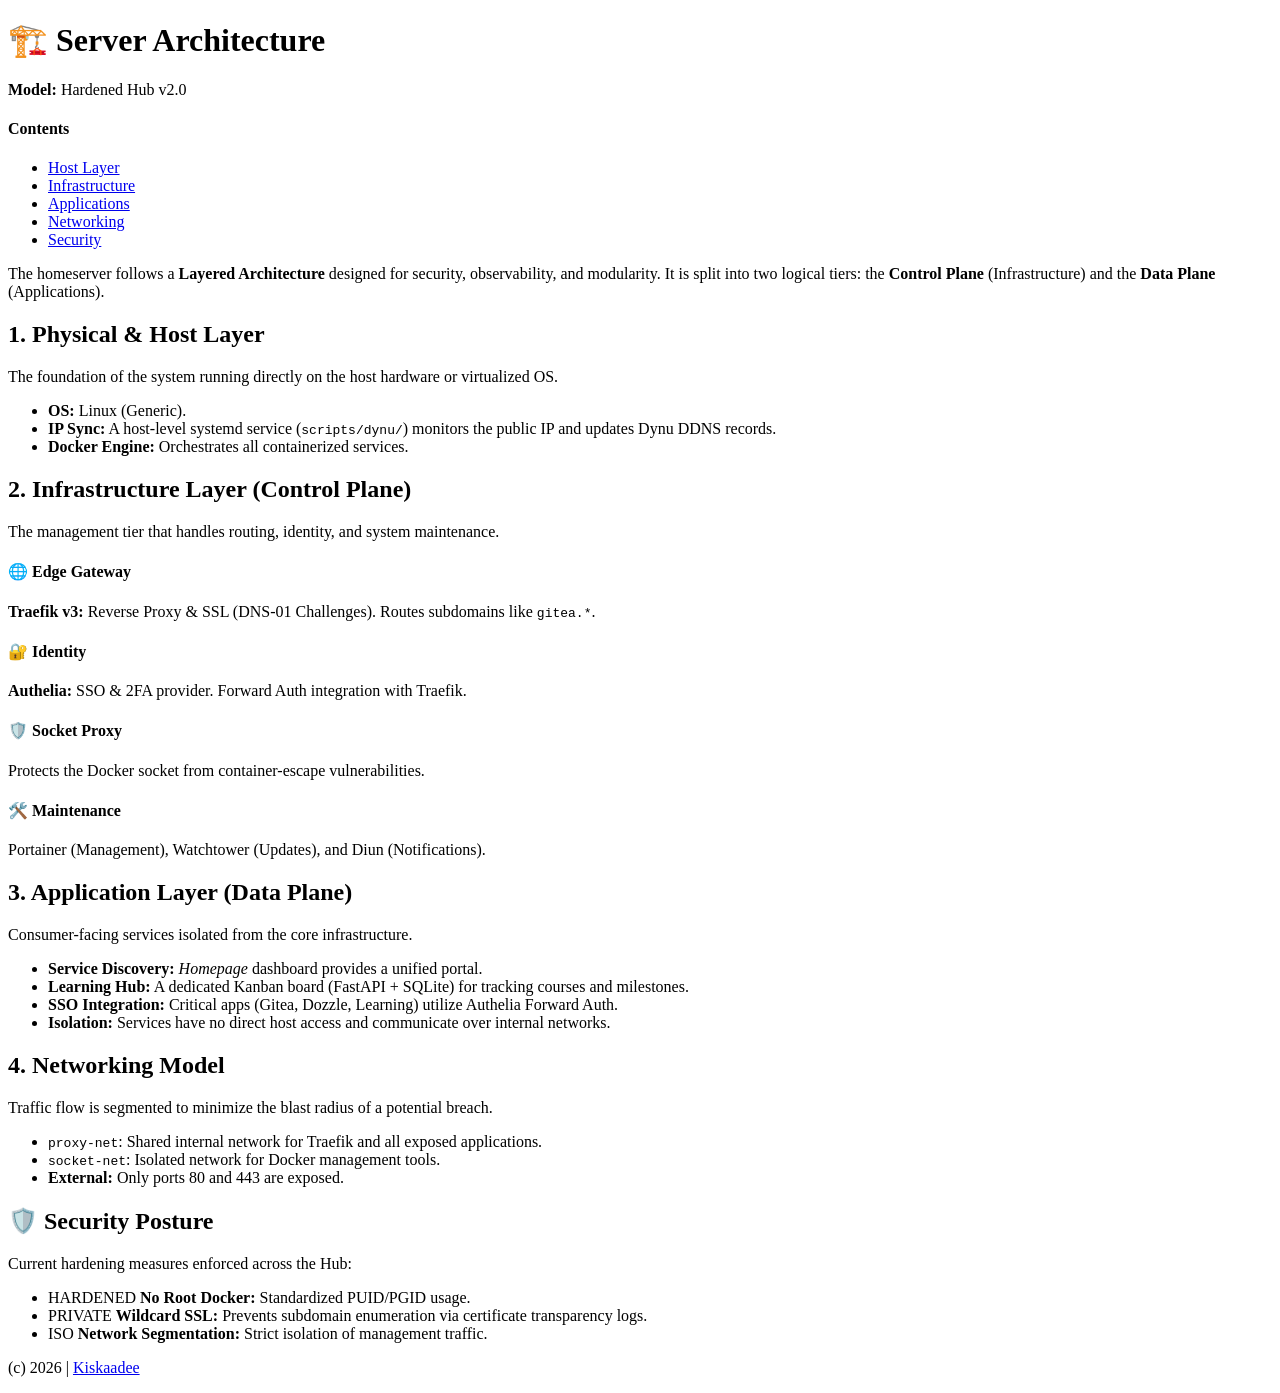
==== docs/architecture.html @ 0c5a11f7 "chore: snapshot current state before troubleshooting SSL/TLS issues" ====
<!DOCTYPE html>
<html lang="en">
<head>
    <meta charset="UTF-8">
    <meta name="viewport" content="width=device-width, initial-scale=1.0">
    <title>Server Architecture | Hardened Hub</title>
    <link rel="stylesheet" href="style.css">
</head>
<body>

<main>
    <header>
        <h1>🏗️ Server Architecture</h1>
        <p><strong>Model:</strong> Hardened Hub v2.0</p>
    </header>

    <nav>
        <h4>Contents</h4>
        <ul>
            <li><a href="#physical">Host Layer</a></li>
            <li><a href="#infra">Infrastructure</a></li>
            <li><a href="#apps">Applications</a></li>
            <li><a href="#network">Networking</a></li>
            <li><a href="#security">Security</a></li>
        </ul>
    </nav>

    <p>The homeserver follows a <strong>Layered Architecture</strong> designed for security, observability, and modularity. It is split into two logical tiers: the <strong>Control Plane</strong> (Infrastructure) and the <strong>Data Plane</strong> (Applications).</p>

    <section id="physical">
        <h2>1. Physical & Host Layer</h2>
        <p>The foundation of the system running directly on the host hardware or virtualized OS.</p>
        <div class="layer-box">
            <ul>
                <li><strong>OS:</strong> Linux (Generic).</li>
                <li><strong>IP Sync:</strong> A host-level systemd service (<code>scripts/dynu/</code>) monitors the public IP and updates Dynu DDNS records.</li>
                <li><strong>Docker Engine:</strong> Orchestrates all containerized services.</li>
            </ul>
        </div>
    </section>

    <section id="infra">
        <h2>2. Infrastructure Layer (Control Plane)</h2>
        <p>The management tier that handles routing, identity, and system maintenance.</p>
        
        <div class="grid">
            <article class="card">
                <h4>🌐 Edge Gateway</h4>
                <p><strong>Traefik v3:</strong> Reverse Proxy & SSL (DNS-01 Challenges). Routes subdomains like <code>gitea.*</code>.</p>
            </article>
            <article class="card">
                <h4>🔐 Identity</h4>
                <p><strong>Authelia:</strong> SSO & 2FA provider. Forward Auth integration with Traefik.</p>
            </article>
            <article class="card">
                <h4>🛡️ Socket Proxy</h4>
                <p>Protects the Docker socket from container-escape vulnerabilities.</p>
            </article>
            <article class="card">
                <h4>🛠️ Maintenance</h4>
                <p>Portainer (Management), Watchtower (Updates), and Diun (Notifications).</p>
            </article>
        </div>
    </section>

    <section id="apps">
        <h2>3. Application Layer (Data Plane)</h2>
        <p>Consumer-facing services isolated from the core infrastructure.</p>
        <div class="layer-box">
            <ul>
                <li><strong>Service Discovery:</strong> <em>Homepage</em> dashboard provides a unified portal.</li>
                <li><strong>Learning Hub:</strong> A dedicated Kanban board (FastAPI + SQLite) for tracking courses and milestones.</li>
                <li><strong>SSO Integration:</strong> Critical apps (Gitea, Dozzle, Learning) utilize Authelia Forward Auth.</li>
                <li><strong>Isolation:</strong> Services have no direct host access and communicate over internal networks.</li>
            </ul>
        </div>
    </section>


    <section id="network">
        <h2>4. Networking Model</h2>
        <p>Traffic flow is segmented to minimize the blast radius of a potential breach.</p>
        <ul>
            <li><code>proxy-net</code>: Shared internal network for Traefik and all exposed applications.</li>
            <li><code>socket-net</code>: Isolated network for Docker management tools.</li>
            <li><strong>External:</strong> Only ports 80 and 443 are exposed.</li>
        </ul>
    </section>

    <section id="security">
        <h2>🛡️ Security Posture</h2>
        <p>Current hardening measures enforced across the Hub:</p>
        <ul>
            <li><span class="badge badge-success">HARDENED</span> <strong>No Root Docker:</strong> Standardized PUID/PGID usage.</li>
            <li><span class="badge badge-success">PRIVATE</span> <strong>Wildcard SSL:</strong> Prevents subdomain enumeration via certificate transparency logs.</li>
            <li><span class="badge badge-success">ISO</span> <strong>Network Segmentation:</strong> Strict isolation of management traffic.</li>
        </ul>
    </section>

    <footer>
        <p>(c) 2026 | <a href="https://roadtotech.me">Kiskaadee</a></p>
    </footer>
</main>

</body>
</html>
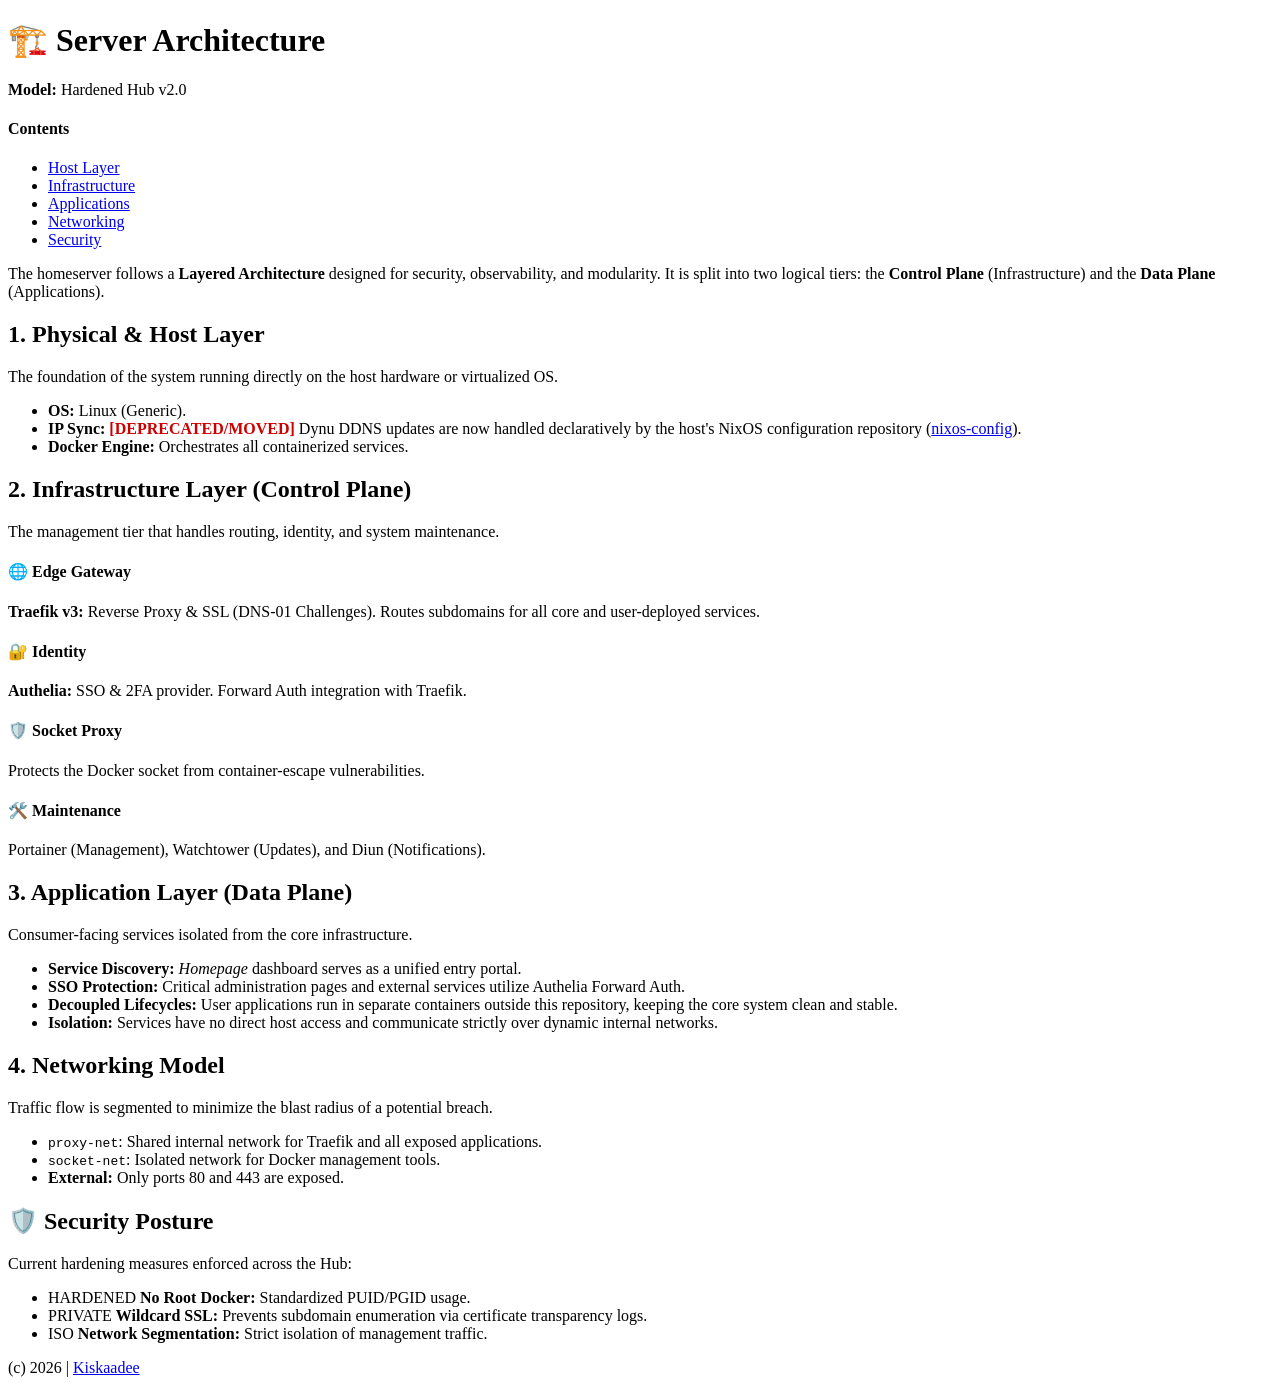
==== commit a6e27d52: "refactor(dynu): deprecate local IP monitor in favor of NixOS host config This commit removes the imp" ====
--- a/docs/architecture.html
+++ b/docs/architecture.html
@@ -33,7 +33,7 @@
         <div class="layer-box">
             <ul>
                 <li><strong>OS:</strong> Linux (Generic).</li>
-                <li><strong>IP Sync:</strong> A host-level systemd service (<code>scripts/dynu/</code>) monitors the public IP and updates Dynu DDNS records.</li>
+                <li><strong>IP Sync:</strong> <span style="color: #cc0000; font-weight: bold;">[DEPRECATED/MOVED]</span> Dynu DDNS updates are now handled declaratively by the host's NixOS configuration repository (<a href="https://github.com/kiskaadee/nixos-config">nixos-config</a>).</li>
                 <li><strong>Docker Engine:</strong> Orchestrates all containerized services.</li>
             </ul>
         </div>
@@ -46,7 +46,7 @@
         <div class="grid">
             <article class="card">
                 <h4>🌐 Edge Gateway</h4>
-                <p><strong>Traefik v3:</strong> Reverse Proxy & SSL (DNS-01 Challenges). Routes subdomains like <code>gitea.*</code>.</p>
+                <p><strong>Traefik v3:</strong> Reverse Proxy & SSL (DNS-01 Challenges). Routes subdomains for all core and user-deployed services.</p>
             </article>
             <article class="card">
                 <h4>🔐 Identity</h4>
@@ -68,10 +68,10 @@
         <p>Consumer-facing services isolated from the core infrastructure.</p>
         <div class="layer-box">
             <ul>
-                <li><strong>Service Discovery:</strong> <em>Homepage</em> dashboard provides a unified portal.</li>
-                <li><strong>Learning Hub:</strong> A dedicated Kanban board (FastAPI + SQLite) for tracking courses and milestones.</li>
-                <li><strong>SSO Integration:</strong> Critical apps (Gitea, Dozzle, Learning) utilize Authelia Forward Auth.</li>
-                <li><strong>Isolation:</strong> Services have no direct host access and communicate over internal networks.</li>
+                <li><strong>Service Discovery:</strong> <em>Homepage</em> dashboard serves as a unified entry portal.</li>
+                <li><strong>SSO Protection:</strong> Critical administration pages and external services utilize Authelia Forward Auth.</li>
+                <li><strong>Decoupled Lifecycles:</strong> User applications run in separate containers outside this repository, keeping the core system clean and stable.</li>
+                <li><strong>Isolation:</strong> Services have no direct host access and communicate strictly over dynamic internal networks.</li>
             </ul>
         </div>
     </section>
